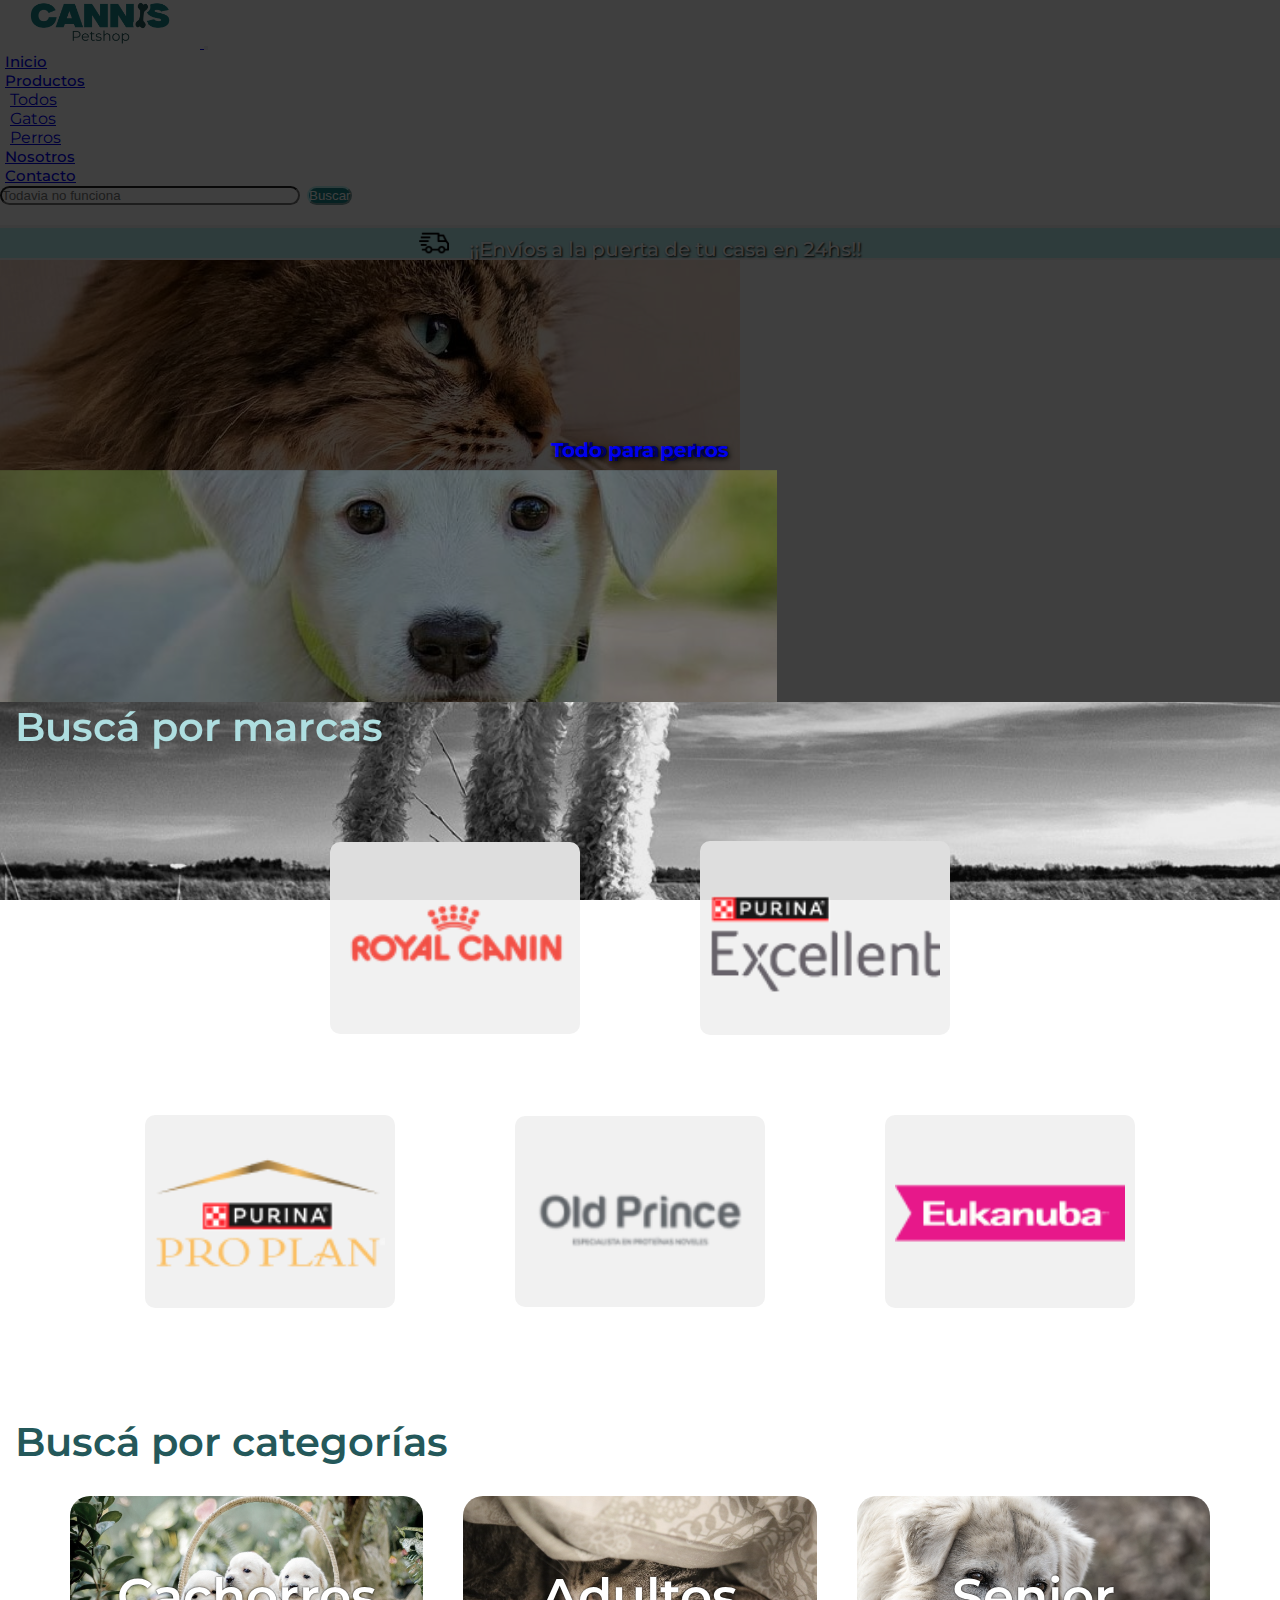
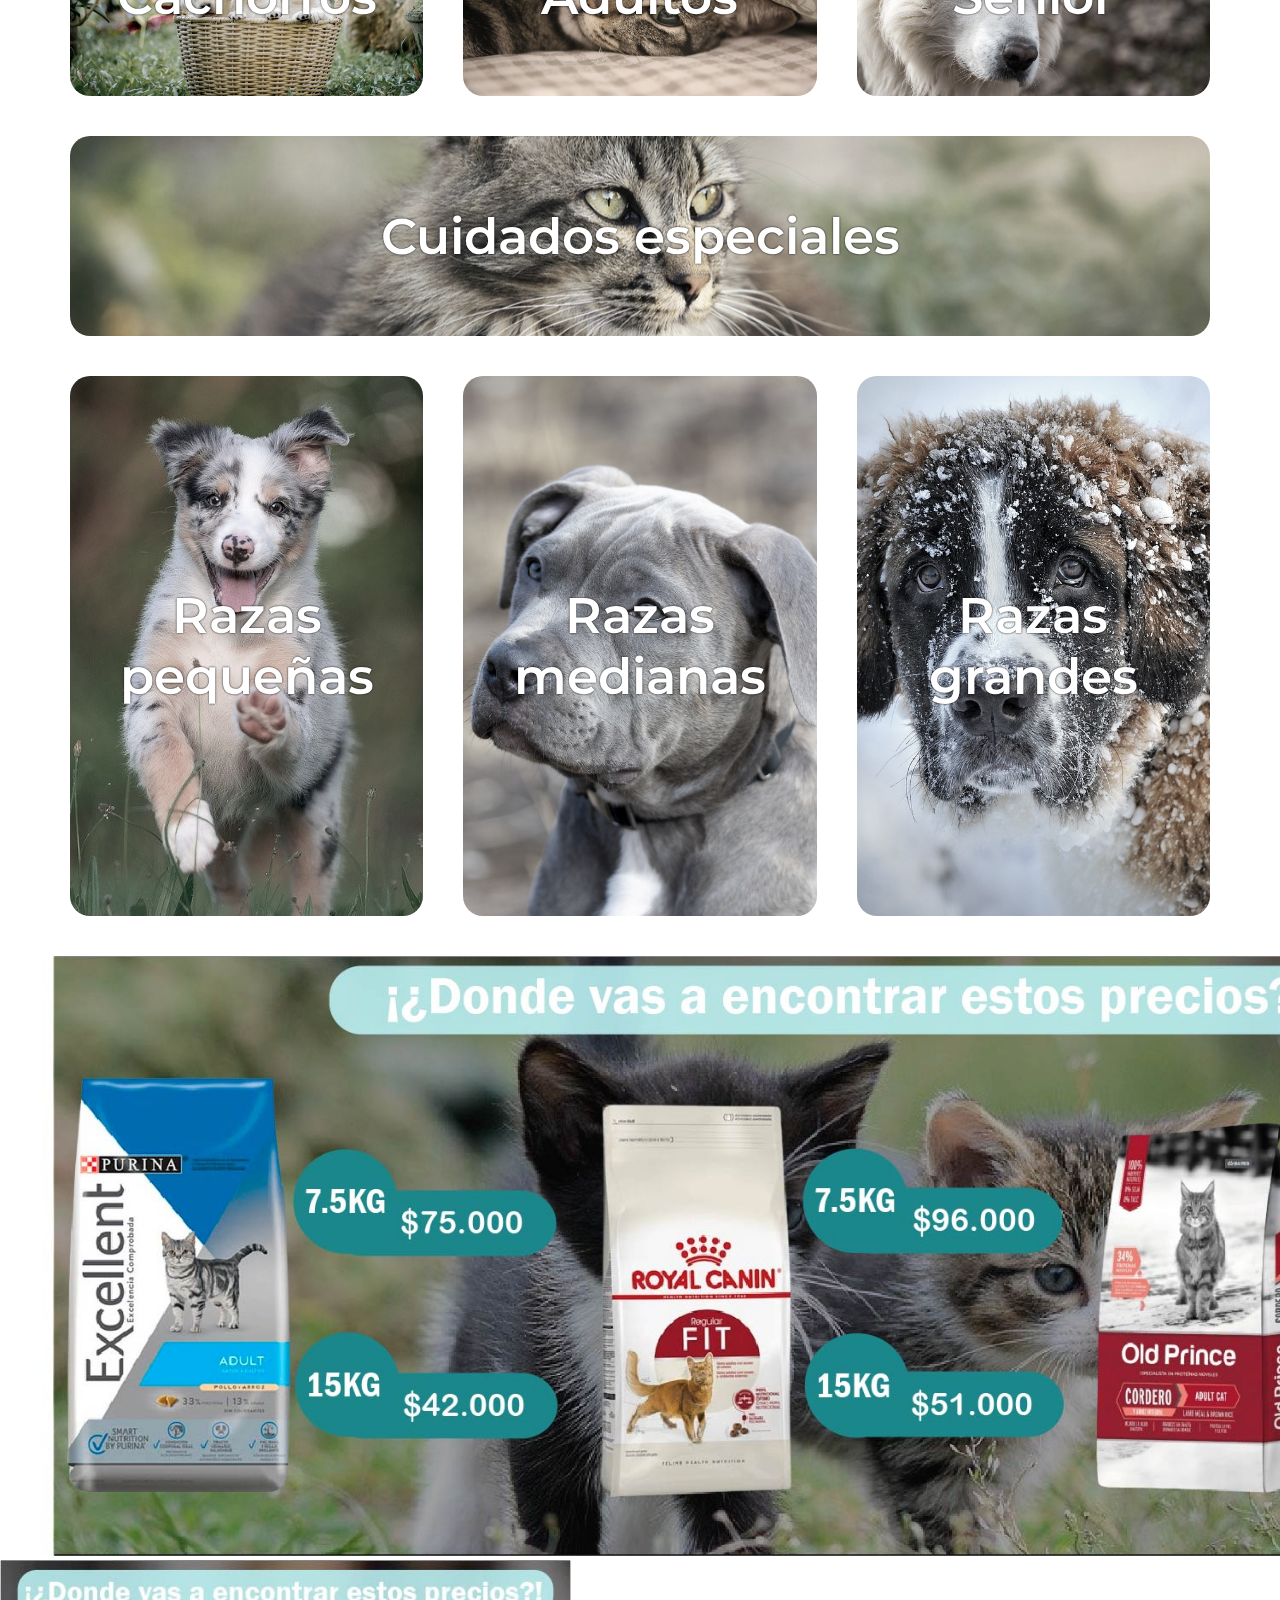
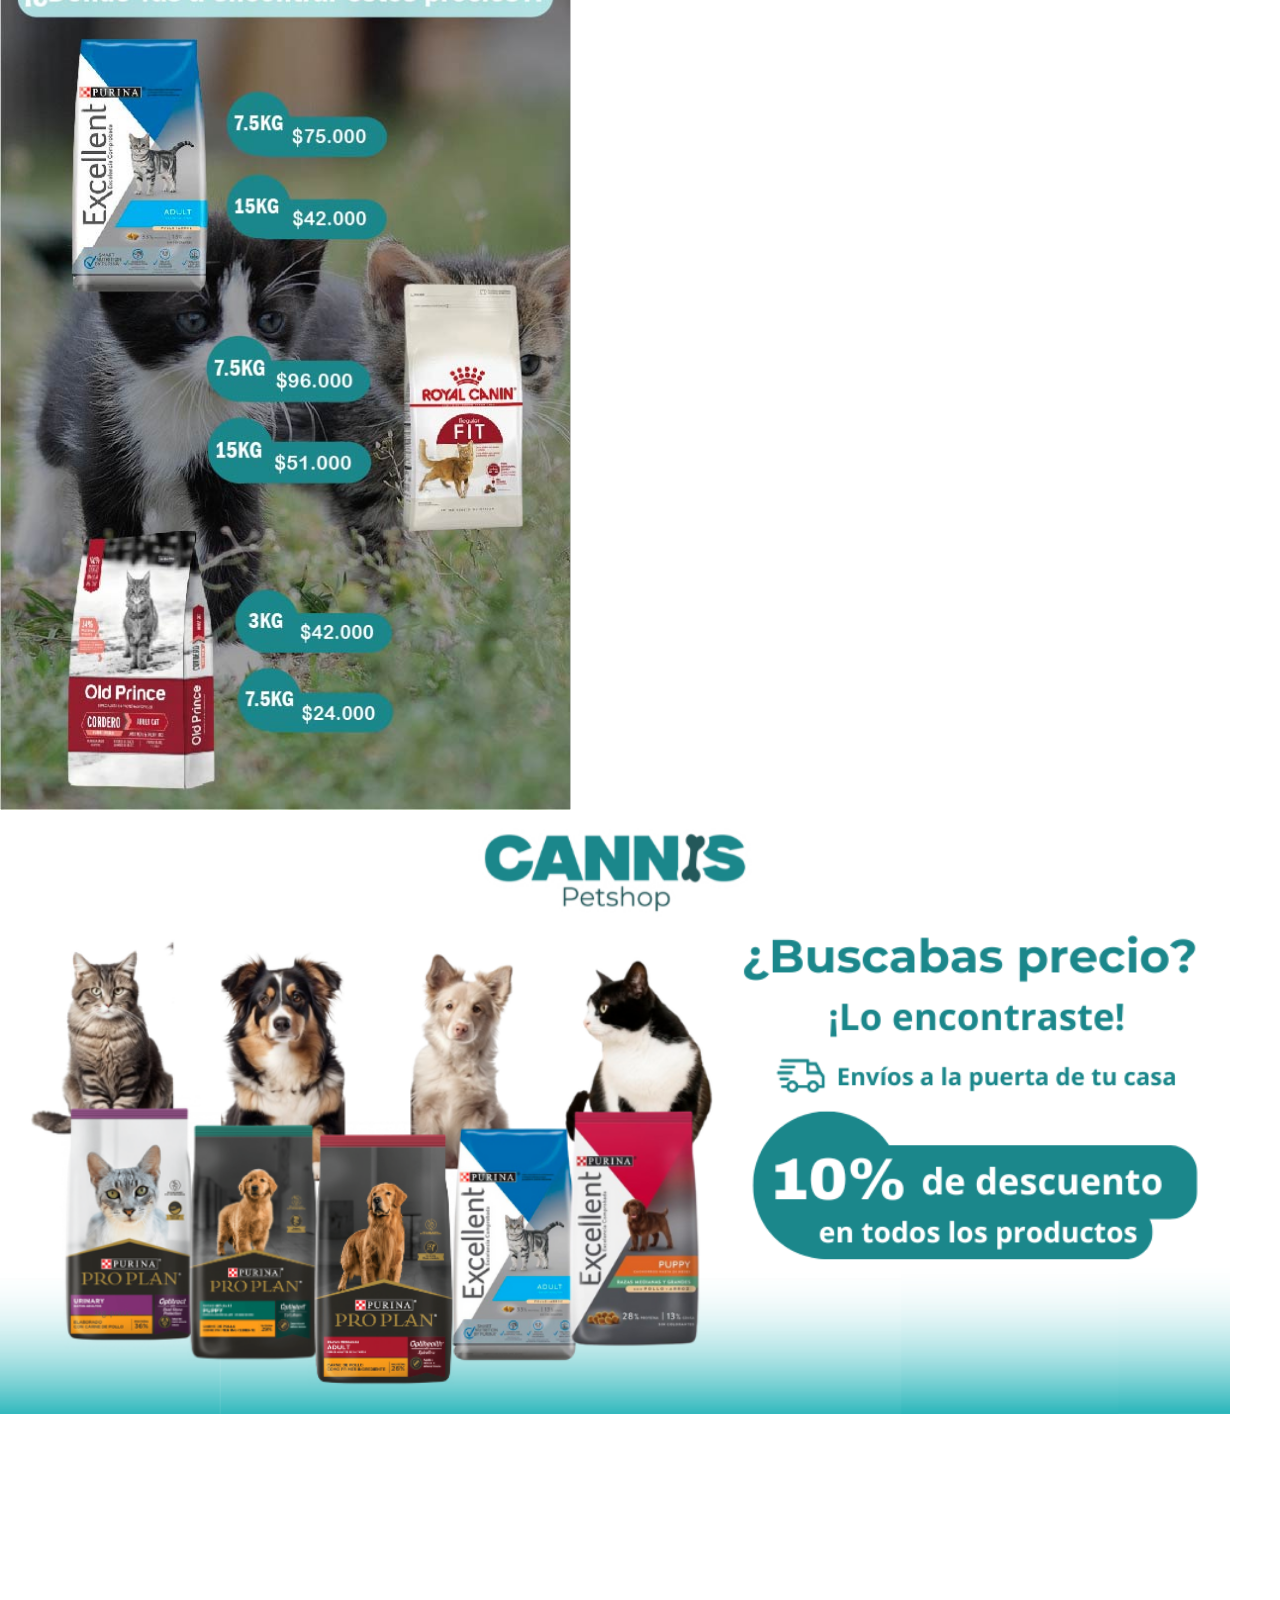
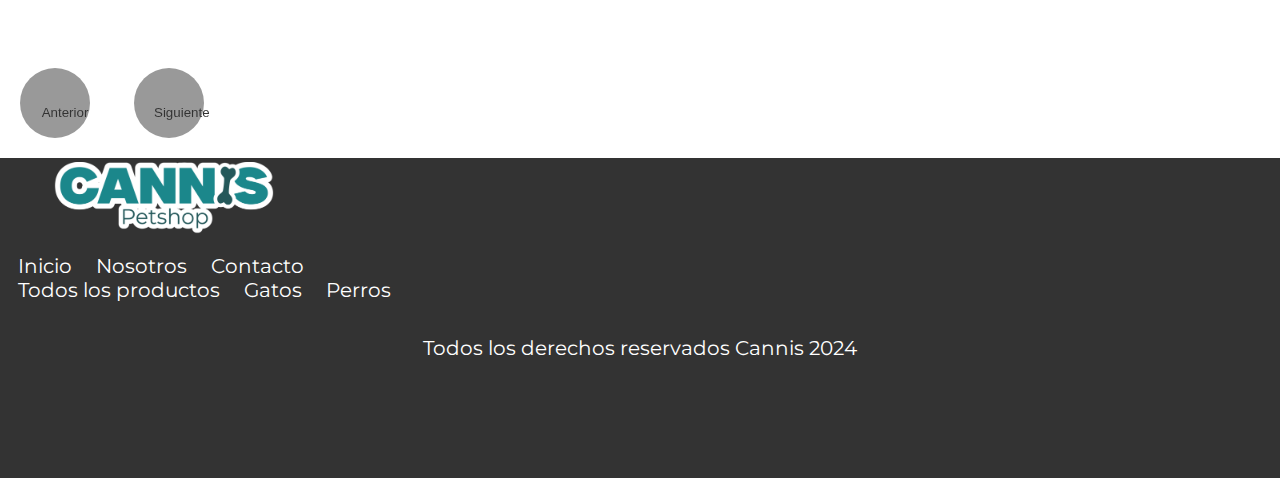
==== index.html @ 418f56d3 "Primera versión" ====
<!DOCTYPE html>
<html lang="es">
<head>
    <meta charset="UTF-8">
    <meta name="viewport" content="width=device-width, initial-scale=1.0">
    <link rel="shortcut icon" type="image/x-icon" href="img/favicon.png">
    <link rel="preconnect" href="https://fonts.googleapis.com">
<link rel="preconnect" href="https://fonts.gstatic.com" crossorigin>
<link href="https://fonts.googleapis.com/css2?family=Montserrat:ital,wght@0,100..900;1,100..900&family=Nanum+Pen+Script&family=Platypi:ital,wght@0,300..800;1,300..800&family=Roboto+Condensed:ital,wght@0,100..900;1,100..900&display=swap" rel="stylesheet">
    <link href="https://cdn.jsdelivr.net/npm/bootstrap@5.1.3/dist/css/bootstrap.min.css" rel="stylesheet" integrity="sha384-1BmE4kWBq78iYhFldvKuhfTAU6auU8tT94WrHftjDbrCEXSU1oBoqyl2QvZ6jIW3" crossorigin="anonymous">
    <link rel="stylesheet" href="https://cdnjs.cloudflare.com/ajax/libs/font-awesome/6.5.2/css/all.min.css" integrity="sha512-SnH5WK+bZxgPHs44uWIX+LLJAJ9/2PkPKZ5QiAj6Ta86w+fsb2TkcmfRyVX3pBnMFcV7oQPJkl9QevSCWr3W6A==" crossorigin="anonymous" referrerpolicy="no-referrer" />
    <link rel="stylesheet" href="estilo.css">
    <title>Cannis Petshop</title>
</head>
<body>
    <header class="navbar navbar-expand-lg navbar-dark bg-dark">
        <div class="container-fluid">
        <a class="navbar-brand" href="#">
            <img src="img/cannis logo-13.png" alt="Logo cannis" width="50">
        </a>
        <button class="navbar-toggler" type="button" data-bs-toggle="collapse" data-bs-target="#navbarSupportedContent" aria-controls="navbarSupportedContent" aria-expanded="false" aria-label="Toggle navigation">
            <span class="navbar-toggler-icon"></span>
        </button>
        <div class="collapse navbar-collapse" id="navbarSupportedContent">
            <ul class="navbar-nav ms-auto mb-2 mb-lg-0">
            <li class="nav-item">
                <a class="nav-link active" href="#">Inicio</a>
            </li>
            <li class="nav-item dropdown">
                <a class="nav-link dropdown-toggle" href="#" id="navbarDropdown" role="button" data-bs-toggle="dropdown" aria-expanded="false">
                    Productos <i class="bi bi-chevron-down"></i>
                </a>
                <ul class="dropdown-menu" aria-labelledby="navbarDropdown">
                    <li><a class="dropdown-item" href="/pages/Productos.html">Todos</a></li>
                    <li><a class="dropdown-item" href="./pages/Gatos.html">Gatos</a></li>
                    <li><a class="dropdown-item" href="./pages/Perros.html">Perros</a></li>
                </ul>
            </li>
            <li class="nav-item">
                <a class="nav-link" href="pages/Nostros.html">Nosotros</a>
            </li>
            <li class="nav-item">
                <a class="nav-link" href="/pages/Contacto.html">Contacto</a>
            </li>
            </ul>
            <form class="d-flex ms-auto">
                <input class="form-control me-2" type="search" placeholder="Todavia no funciona " aria-label="Search">
                <button class="btn btn-custom" type="submit">Buscar</button>
            </form>
        </div>
        </div>
    </header>
    <div class="container-fluid main-content p-0 mt-0">
        <div class="rectangle">
            <img src="img/entrega (3).png" alt="Envios gratis" class="rectangle-img">
            <p>¡¡Envíos a la puerta de tu casa en 24hs!!</p>
        </div>
    </div>
    <div class="container-fluid mt-0 mb-0 p-0">
        <div class="row">
            <div class="col-md-6">
                <a href="./pages/Gatos.html" class="d-block mb-3 mb-md-0 position-relative overflow-hidden rounded">
                <img src="img/cat-6593947_1280.jpg" alt="alimento para gatos" class="img-fluid w-100">
                <div class="overlay">
                    <p class="text-center text-white mb-0">Todo para gatos</p>
                </div>
                </a>
            </div>
            <div class="col-md-6">
                <a href="./pages/Perros.html" class="d-block position-relative overflow-hidden rounded">
                <img src="img/puppy-1903313_1280.jpg" alt="alimento para perros" class="img-fluid w-100">
                <div class="overlay">
                    <p class="text-center text-white mb-0">Todo para perros</p>
                </div>
                </a>
            </div>
        </div>
    </div>
    <div class="fondo">
        <h2 class="marcas">Buscá por marcas</h2>
        <div class="top-images">
            <img class="expand" src="img/royal.png" alt="Royal Canin">
            <img class="expand" src="img/excellent2.png" alt="excellent purina">
        </div>
        <div class="bottom-images">
            <img class="expand" src="img/proplan3.png" alt="proplan">
            <img class="expand" src="img/oldprince.png" alt="old prince">
            <img class="expand" src="img/eukanuba.png" alt="eukanuba">
        </div>
    </div>
    <div>
        <h2 class="categorias">Buscá por categorías</h2>
        <div class="grid-container">
            <div class="grid-item item1 expand">Cachorros</div>
            <div class="grid-item item2 expand">Adultos</div>
            <div class="grid-item item3 expand">Senior</div>
            <div class="grid-item item4 expand">Cuidados especiales</div>
            <div class="grid-item item5 expand">Razas pequeñas</div>
            <div class="grid-item item6 expand">Razas medianas</div>
            <div class="grid-item item7 expand">Razas grandes</div>
        </div>
    </div>
    <div>
        <div id="carouselExample" class="carousel slide" data-bs-ride="carousel">
            <div class="carousel-inner">
                <div class="carousel-item active">
                    <div class="d-flex justify-content-center align-items-center">
                        <img src="img/sibuscabas.jpg" class="d-block img-fluid d-none d-lg-block" alt="Oferta alimento para mascotas" style="height: 600px;">
                        <img src="img/sibuscabas2.jpg" class="d-block img-fluid d-lg-none" alt="Oferta alimento para mascotas" style="height: 850px;">
                    </div>
                </div>
                <div class="carousel-item">
                    <div class="d-flex justify-content-center align-items-center">
                        <img src="img/10OFF (2).png" class="d-block img-fluid" alt="Oferta alimento para mascotas" style="height: 600px;">
                    </div>
                </div>
            </div>
            <button class="carousel-control-prev" type="button" data-bs-target="#carouselExample" data-bs-slide="prev">
                <i class="fa-solid fa-chevron-left"></i>
                <span class="carousel-control-prev-icon" aria-hidden="true"></span>
                <span class="visually-hidden">Anterior</span>
            </button>
            <button class="carousel-control-next" type="button" data-bs-target="#carouselExample" data-bs-slide="next">
                <i class="fa-solid fa-chevron-right"></i>
                <span class="carousel-control-next-icon"  aria-hidden="true"></span>
                <span class="visually-hidden">Siguiente</span>
            </button>
            </div>
    </div>
    <footer class="bg-dark text-light " style="min-height: 320px;">
        <div class="container">
        <div class="row align-items-center">
            <div class="col-md-6">
                <a href="#">
                    <img src="../img/cannis logo-13.png" alt="Logo cannis" class="img-fluid expand">
                </a>
            </div>
            <div class="col-md-6">
                <div class="row">
                    <div class="col-md-6">
                        <a href="#" class="d-block">Inicio</a>
                        <a href="./pages/Nostros.html" class="d-block">Nosotros</a>
                        <a href="./pages/Contacto.html" class="d-block">Contacto</a>
                    </div>
                    <div class="col-md-6">
                        <a href="./pages/Productos.html" class="d-block">Todos los productos</a>
                        <a href="./pages/Gatos.html" class="d-block">Gatos</a>
                        <a href="./pages/Perros.html" class="d-block">Perros</a>
                    </div>
                </div>
            </div>
            <div style="text-align: center; margin-top: 30px;">
                <p >Todos los derechos reservados   Cannis 2024</p> <a href="" ><i class="fa-brands fa-whatsapp"></i></a>
                <a href="" ><i class="fa-brands fa-instagram"></i></a>
                <a href=""><i class="fa-regular fa-envelope"></i></a>
                
            </div>
        </div>
    </footer>





    <script src="https://cdn.jsdelivr.net/npm/@popperjs/core@2.10.2/dist/umd/popper.min.js" integrity="sha384-7+zCNj/IqJ95wo16oMtfsKbZ9ccEh31eOz1HGyDuCQ6wgnyJNSYdrPa03rtR1zdB" crossorigin="anonymous"></script>
<script src="https://cdn.jsdelivr.net/npm/bootstrap@5.1.3/dist/js/bootstrap.min.js" integrity="sha384-QJHtvGhmr9XOIpI6YVutG+2QOK9T+ZnN4kzFN1RtK3zEFEIsxhlmWl5/YESvpZ13" crossorigin="anonymous"></script>
</body>
</html>
---- estilo.css ----
@import url('https://fonts.googleapis.com/css2?family=Montserrat:ital,wght@0,100..900;1,100..900&family=Nanum+Pen+Script&family=Platypi:ital,wght@0,300..800;1,300..800&family=Roboto+Condensed:ital,wght@0,100..900;1,100..900&display=swap');

*{
    padding: 0;
    margin: 0;
    box-sizing: border-box;
}

body{
    font-family: "Montserrat", sans-serif;
}

header li{
    padding: 0px 0px 0px 5px;
}


.navbar-brand img{
    width: 200px;
    transition: 0.5s;
}
.navbar-brand img:hover{
    transform: scale(1.1);
}
.navbar-brand,
.navbar-nav .nav-link {
    font-size: 15px;
    font-weight: 500;
}
.btn-custom {
    background-color: #1B878B; 
    border-color: #BBF0F2; 
    color: white;
}

.btn-custom:hover {
    background-color: #2f3438;
    border-color: #2f3438;
    color: white;
}

.dropdown:hover .dropdown-menu {
    display: block;
}






.main-content {
    display: flex;
    justify-content: center;
    align-items: center;
    height: 35px;
    background-color: #f0f0f0;
    width: 100%;
}

.rectangle p{
    margin-top: 13px;
}

.rectangle {
    display: flex;
    width: 100%;
    height: 30px; 
    background-color: #BBF0F2;
    color: #ffffff;
    text-shadow: 1px 1px 2px black;
    padding: 10px;
    font-weight: 500;
    font-size: 14px;
    text-align: center;
    align-items: center;
    justify-content: center;
}

.rectangle-img {
    width: auto; 
    height: 30px; 
    margin-right: 20px; 
}






.overlay {
    position: absolute;
    top: 0;
    left: 0;
    width: 100%;
    height: 100%;
    background: rgba(0, 0, 0, 0.5);
    display: flex;
    align-items: center;
    justify-content: center;
    opacity: 100;
    transition: opacity 0.3s ease;
}

.overlay p {
    font-size: 20px;
    font-weight: bold;
    text-shadow: 2px 2px 4px rgba(0, 0, 0, 0.7);
}


.rounded:hover img {
    transform: scale(1.1); 
    transition: transform 0.3s ease;
}



.carousel{
    margin-top: 40px;

}


.carousel-control-prev,
.carousel-control-next {
    width: 70px; 
    height: 70px;
    background-color: rgba(0, 0, 0, 0.5); 
    border-radius: 50%; 
    border: none; 
    opacity: 0.8; 
    transition: opacity 0.3s; 
    margin-top: 250px;
    margin-left: 20px;
    margin-right: 20px;
}

.carousel-control-prev:hover,
.carousel-control-next:hover {
    opacity: 1; 
}

.carousel-control-prev-icon,
.carousel-control-next-icon {
    width: 50px; 
    height: 50px;
    background-image: url(); 
    background-size: cover; 
    background-repeat: no-repeat;
    background-position: center; 
    margin-top: 300px;
}

.fa-chevron-right{
    font-size: 40px;
    margin-left: 20px;

}
.fa-chevron-left{
    font-size: 40px;
    margin-left: 20px;
}






.fondo {
    background-image: url(img/animal-3414131_1280.jpg); 
    background-size: cover; 
    background-position: top; 
    height: 700px ;
    opacity: 0.9;
    margin-top: 0px;
    background-attachment: fixed;
}

.marcas{
    color: #BBF0F2;
    margin-top: 0px;
    margin-bottom: 60px;
    margin-left: 15px;
    font-weight: 600;
    font-size: 40px;
    border-radius: 20px;
}

.top-images{
    display: flex;
    align-items: center;
    justify-content: center;
}


.top-images img{
    margin-top: 30px;
    margin-left: 30px;
    margin-right: 30px;
    margin-bottom: 50px;
    width: 200px; 
    background-color: rgb(240, 240, 240); 
    padding: 10px; 
    border-radius: 10px; 
}
.bottom-images {
    display: flex;
    align-items: center;
    justify-content: center;
}
.bottom-images img{
    margin-top: 30px;
    margin-left: 30px;
    margin-right: 30px;
    width: 200px; 
    background-color: #f0f0f0; 
    padding: 10px; 
    border-radius: 10px; 
}


.expand{
    transition: 0.2s;
}
.expand:hover{
    transform: scale(1.1);
}





.categorias{
    color: #24585A;
    font-weight: 600;
    font-size: 40px;
    margin-top: 15px;
    margin-left: 15px;
}
.grid-container {
    margin-top: 30px;
    display: grid;
    grid-template-columns: repeat(3, 1fr);
    grid-template-rows: 200px 200px 200px 300px;
    gap: 40px; 
    border-radius: 20px;
    margin-left: 70px;
    margin-right: 70px;
}

.grid-item {
    background-color: #333; 
    color: #fff; 
    display: flex;
    align-items: center;
    justify-content: center;
    border-radius: 20px;
    background-position: center;
    background-size: cover;
    font-size: 50px;
    font-weight: 600;
    text-shadow: 0px 0px 2px black ;
    text-align: center;
    filter: grayscale(0.5);
}
.grid-item:hover{
    filter: grayscale(0);
}


.item1{
    background-image: url(img/animals-7696695_1280.jpg);

}
.item2{
    background-image: url(img/cat-7544821_1280.jpg)
}
.item3{
    background-image: url(img/dog-7701374_1280.jpg);
}
.item4{
    background-image: url(img/2.jpg);
}
.item5{
    background-image: url(img/australian-shepherd-7664795_1280.jpg)
}
.item6{
    background-image: url(img/pit-bull-7825554_1280.jpg);
}
.item7{
    background-image: url(img/dog-1168663_1280.jpg);
}






.seaimg{
    display: flex;
    justify-content: center;
    align-items: center;
    background-image: url(img/sea-turtle-1851102_1280.jpg);
    background-position: center;
    background-size: cover;
    height: 250px;
    width: 100%;
}

.text-container1 {
    text-align: center;
    color: white; 
}

.text-container1 h1 {
    font-size: 50px; 
    font-weight: 700;
}

.text-container1 p {
    font-size: 30px; 
}

.nuestrolocal{
    background-color: #dbdbdb;
    height: 500px;
    width: 100%;
    margin-bottom: 30px;
}

.text-container2{
    text-align: left;
    color: #24585A;
    margin-left: 40px;
    margin-top: 20px;
}
.text-container2 h2{
    font-size: 50px;
    font-weight: 600;
    margin-bottom: 40px;
    margin-top: 20px;
}
.text-container2 p{
    font-size: 30px;
    font-weight: 400;
}

.text-with-button {
    display: flex;
    align-items: center;
}

.text-with-button p {
    margin-right: 20px;
    margin-top: 10px;
}
.text-with-button button{
    height: 30px;
    width: 300px;
    font-size: 20px;
    font-weight: 700;
    color: white;
    background-color: green;
    padding: 0px;
    border-radius: 40px;
}
.text-with-button button i{
    margin-right: 10px;
    margin-left: 5px;
}
.d-flex input{
    border-radius: 40px;
    width: 300px;
}
.d-flex button{
    border-radius: 40px;
}
.d-flex input,
.d-flex button{
    margin-right: 3px;
    margin-bottom: 20px;
}

.contacto h2{
    display: flex;
    justify-content: center;
    align-items: center;
    color: #1B878B;
    font-size: 50px;
    margin-bottom: 50px;
    margin-top: 40px;

}









.productosh2{
    color: #1B878B;
    margin-top: 20px;
    margin-left: 80px;
}


.card-body ul li a{
    text-decoration: none;
    color: black;
}

.page-item a{
    text-decoration: none;
    color: black;
}







footer {
    position: relative;
    width: 100%;
    background-color: #333; 
    color: white; 
    margin-top: 20px;
}
footer .row{
    margin-top: 10px;
    padding: 4px;
    margin-bottom: 0px;
}
footer img{
    height: auto;
    width: 300px;
}
footer a{
    font-size: 20px;
    text-decoration: none;
    color: white;
    padding: 10px;
}

footer p{
    font-size: 20px;
}






@media only screen and (max-width:576px){
    .grid-container {
        margin-top: 30px;
        display: grid;
        grid-template-columns: repeat(1, 1fr);
        grid-template-rows: repeat(7, 200px);
        gap: 40px; 
        border-radius: 20px;
        margin-left: 30px;
        margin-right: 30px;
    }
    .fondo{
        height: 1200px;
    }
    .top-images{
        display: flex;
        flex-direction: column; 
        align-items: center;
    }
    .bottom-images{
        display: flex;
        flex-direction: column; 
        align-items: center; 
    }
    .bottom-images img{
        width: 200px;
    }
    .top-images img{
        width: 200px;
    }
    .marcas{
        text-align: center;
    }
    .seaimg{
        height: 450px;
    }
    footer{
        height: 550px;
    }
}


@media only screen and (min-width:577px) and (max-width:768px) {
    .grid-container {
        margin-top: 30px;
        display: grid;
        grid-template-columns: repeat(1, 1fr);
        grid-template-rows: repeat(7, 200px);
        gap: 40px; 
        border-radius: 20px;
        margin-left: 30px;
        margin-right: 30px;
    }
    .item5{
        top: 80px;
    }
    .marcas{
        text-align: center;
    }
    .bottom-images img{
        width: 150px;
        margin-left: 10px;
        margin-right: 10px;
    }
    .top-images img{
        width: 150px;
        margin-left: 10px;
        margin-right: 10px;
    }
    .seaimg{
        height: 450px;
    }
    footer{
        height: 550px;
    }
}


@media only screen and (min-width:768px) and (max-width:1024px){
    .item1{
    grid-column: 1/2;
    grid-row: 1/3;
    }
    .item2{
    grid-column: 2/4;
    grid-row: 1/2;
    }
    .item3{
    grid-column: 2/4;
    grid-row: 2/3;
    }
    .item4{
    grid-column: 1/4;
    grid-row: 3/4;
    }
    .item5{
    grid-column: 1/2;
    grid-row: 4/5;
    }
    .item6{
    grid-column: 2/3;
    grid-row: 4/5;
    }
    .item7{
    grid-column: 3/4;
    grid-row: 4/5;
    }
    .seaimg{
        height: 381px;
    }
}

@media only screen and (min-width:1024px){
    .item1{
        grid-column: 1/2;
        grid-row: 1/2;
        }
        .item2{
        grid-column: 2/3;
        grid-row: 1/2;
        }
        .item3{
        grid-column: 3/4;
        grid-row: 1/2;
        }
        .item4{
        grid-column: 1/4;
        grid-row: 2/3;
        }
        .item5{
        grid-column: 1/2;
        grid-row: 3/5;
        }
        .item6{
        grid-column: 2/3;
        grid-row: 3/5;
        }
        .item7{
        grid-column: 3/4;
        grid-row: 3/5;
        }
        .rectangle{
            font-size: 20px;
        }
        .top-images img{
            margin-top: 30px;
            margin-left: 60px;
            margin-right: 60px;
            width: 250px;
            background-color: rgb(240, 240, 240); 
            padding: 10px; 
            border-radius: 10px; 
        }
        .bottom-images img{
            margin-top: 30px;
            margin-left: 60px;
            margin-right: 60px;
            width: 250px;  
            background-color: #f0f0f0; 
            padding: 10px; 
            border-radius: 10px; 
        }
}


@media only screen and (max-width:1212px){
    .text-container2 p{
        font-size: 20px;
    }
    .contacto h2{
        font-size: 40px;
    }
}

@media only screen and (max-width:1024px){

    .contacto h2{
        font-size: 30px;
}
}
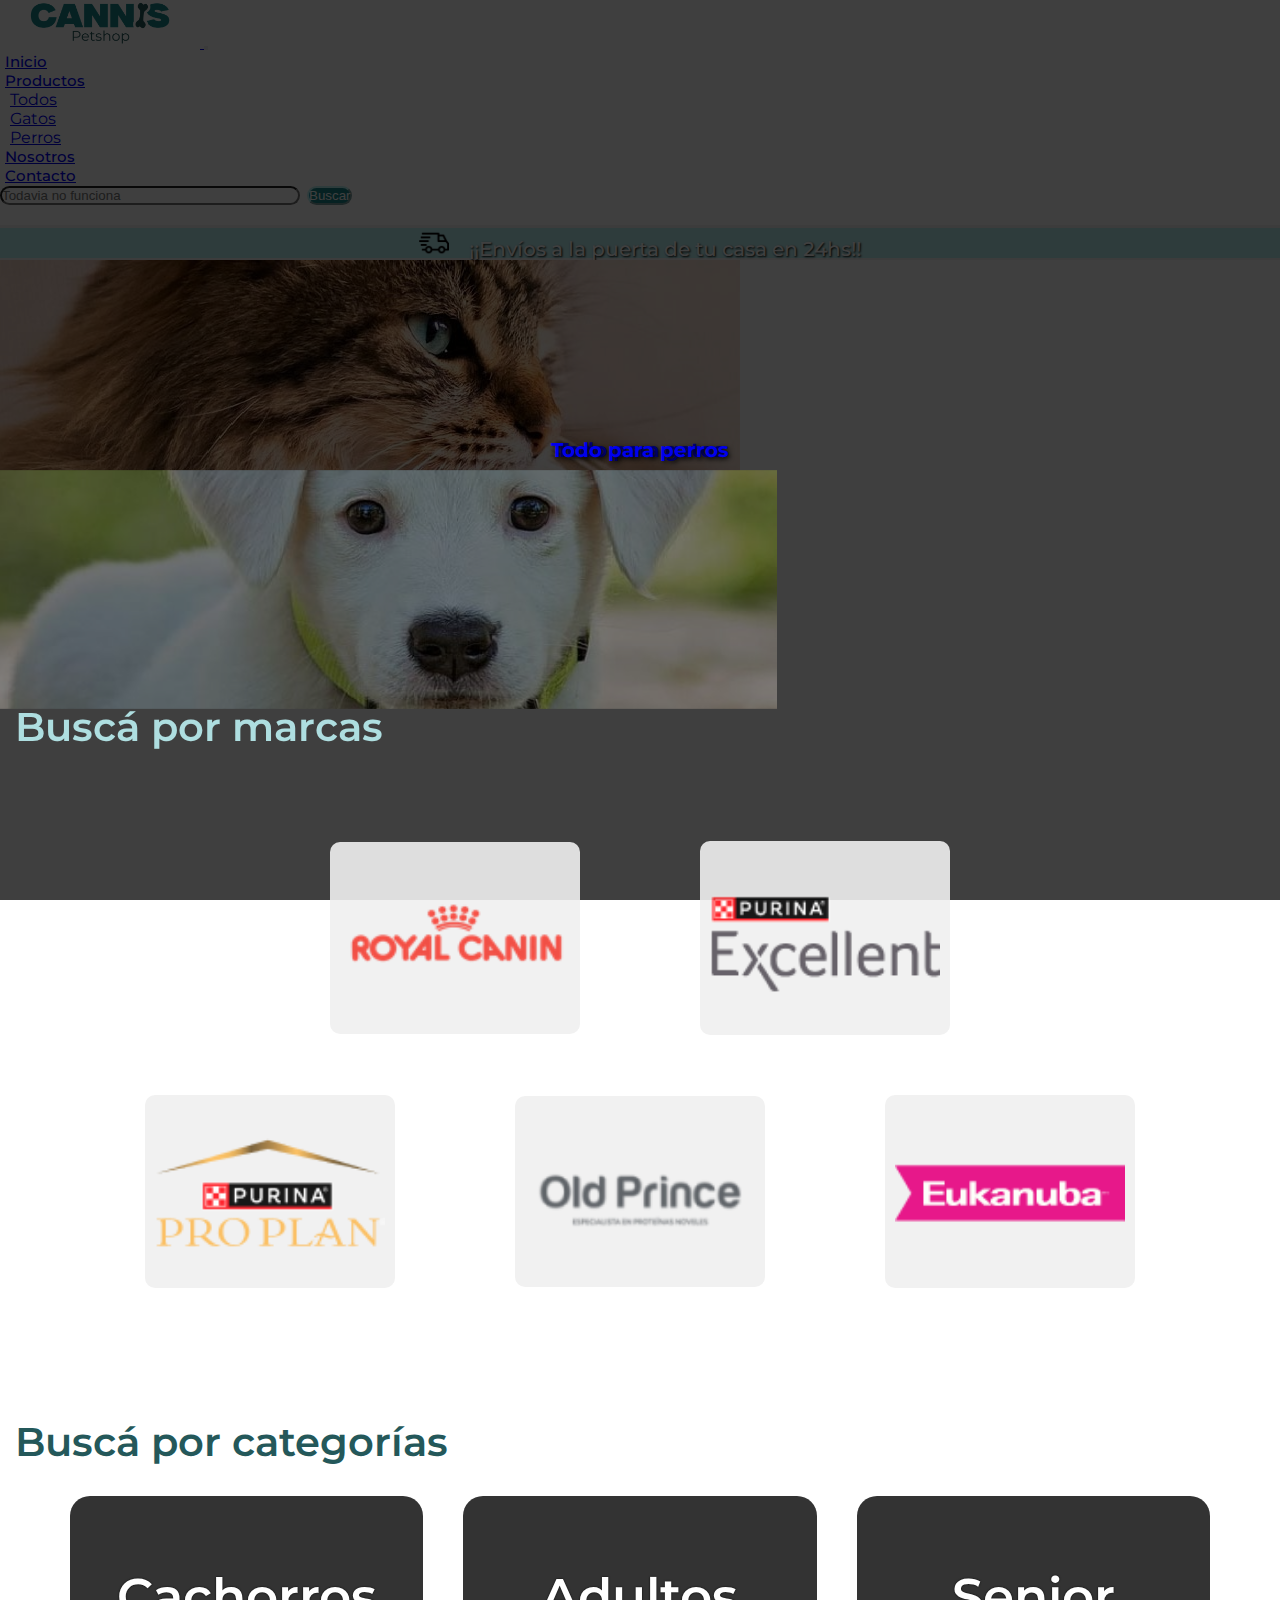
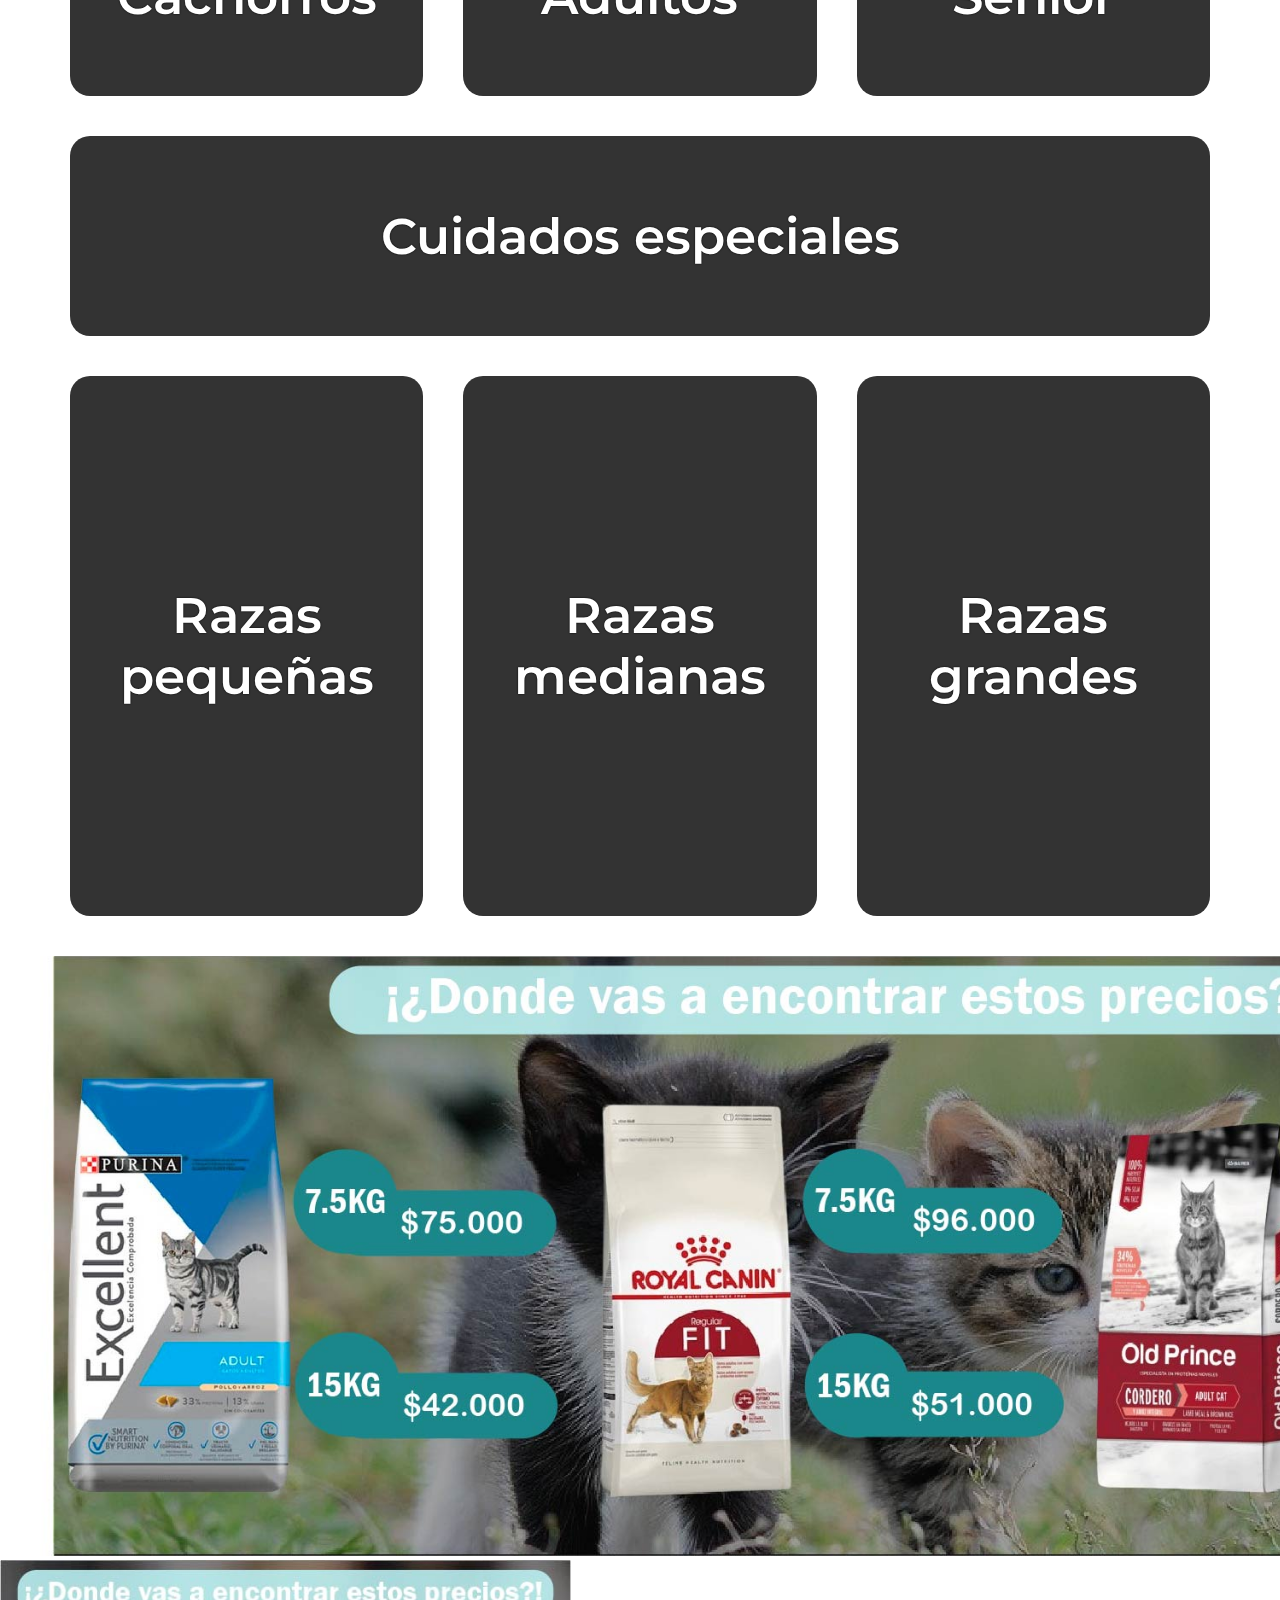
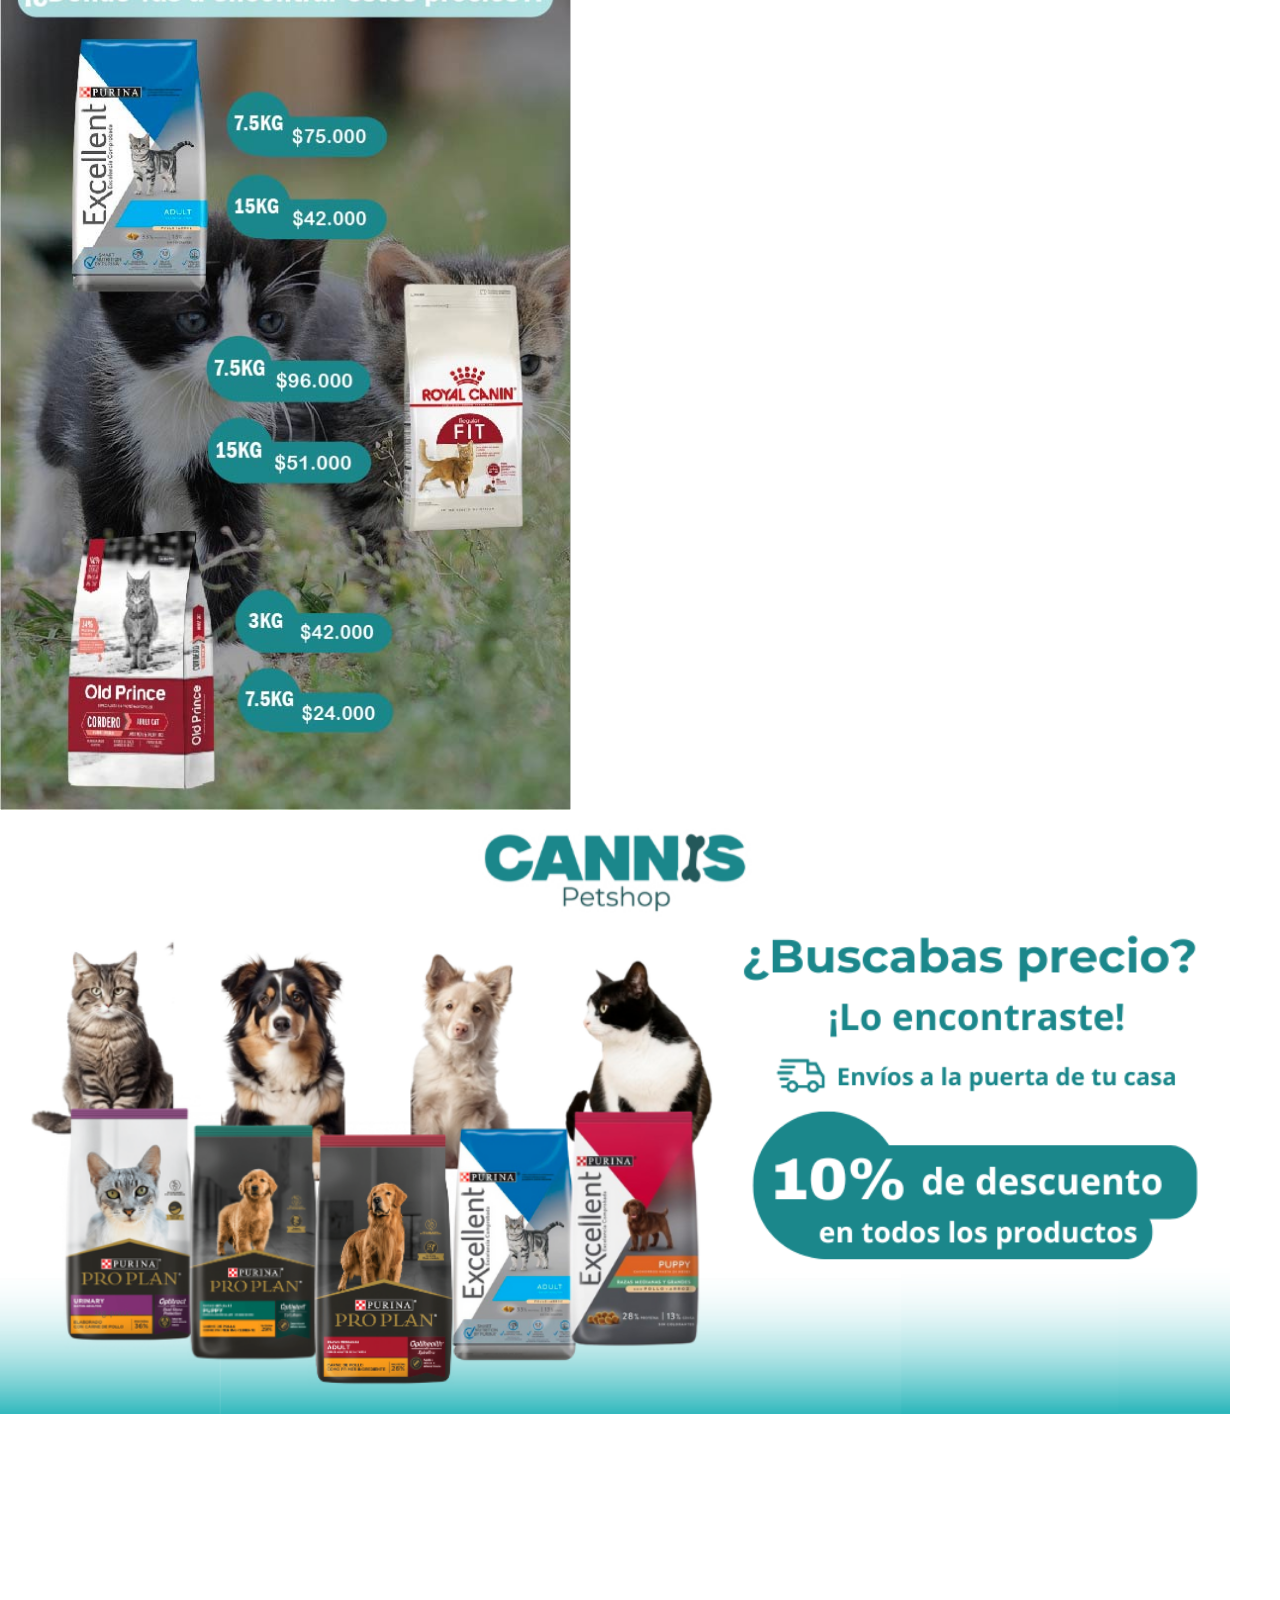
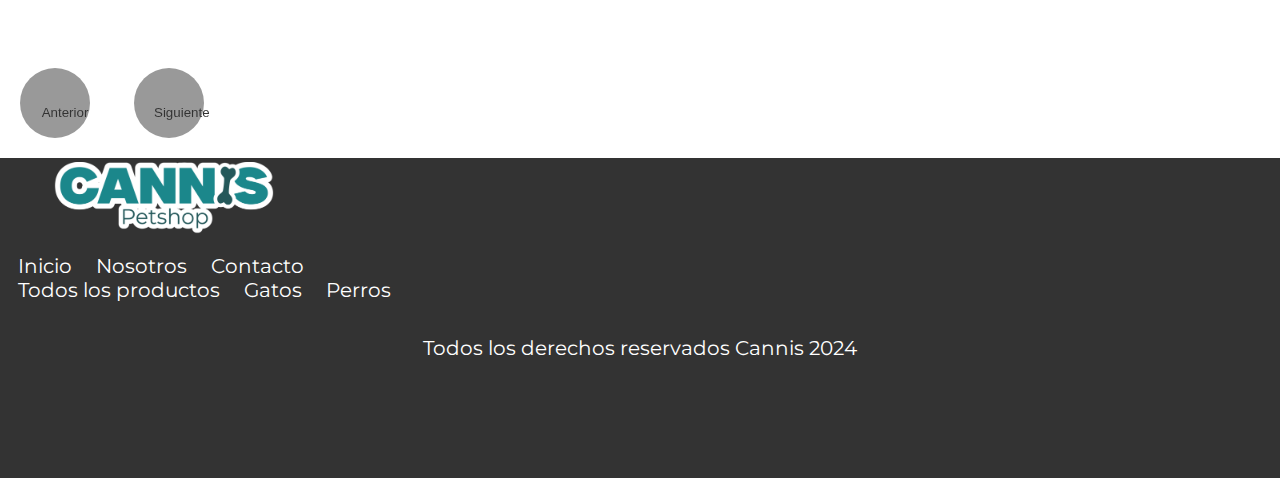
==== commit eb4c35c5: "Versión sass" ====
--- a/index.html
+++ b/index.html
@@ -3,20 +3,22 @@
 <head>
     <meta charset="UTF-8">
     <meta name="viewport" content="width=device-width, initial-scale=1.0">
-    <link rel="shortcut icon" type="image/x-icon" href="img/favicon.png">
+    <meta name="description" content="Cannis, comida para tu perro o gato a la puerta de tu casa. Hacemos envíos express a un precio incomparable">
+    <meta name="keywords" content="Cannis, alimento, comida, perro, gato, envío, domicilio, puerta, casa, mascota, petshop, royal canin, delivery, eukanuba, proplan, purina, excellent, oldprince, precio, barato, oferta">
+    <link rel="shortcut icon" type="image/x-icon" href="img/favicon.png"> 
     <link rel="preconnect" href="https://fonts.googleapis.com">
 <link rel="preconnect" href="https://fonts.gstatic.com" crossorigin>
 <link href="https://fonts.googleapis.com/css2?family=Montserrat:ital,wght@0,100..900;1,100..900&family=Nanum+Pen+Script&family=Platypi:ital,wght@0,300..800;1,300..800&family=Roboto+Condensed:ital,wght@0,100..900;1,100..900&display=swap" rel="stylesheet">
     <link href="https://cdn.jsdelivr.net/npm/bootstrap@5.1.3/dist/css/bootstrap.min.css" rel="stylesheet" integrity="sha384-1BmE4kWBq78iYhFldvKuhfTAU6auU8tT94WrHftjDbrCEXSU1oBoqyl2QvZ6jIW3" crossorigin="anonymous">
     <link rel="stylesheet" href="https://cdnjs.cloudflare.com/ajax/libs/font-awesome/6.5.2/css/all.min.css" integrity="sha512-SnH5WK+bZxgPHs44uWIX+LLJAJ9/2PkPKZ5QiAj6Ta86w+fsb2TkcmfRyVX3pBnMFcV7oQPJkl9QevSCWr3W6A==" crossorigin="anonymous" referrerpolicy="no-referrer" />
-    <link rel="stylesheet" href="estilo.css">
+    <link rel="stylesheet" href="./css/estilo.css">
     <title>Cannis Petshop</title>
 </head>
 <body>
     <header class="navbar navbar-expand-lg navbar-dark bg-dark">
         <div class="container-fluid">
         <a class="navbar-brand" href="#">
-            <img src="img/cannis logo-13.png" alt="Logo cannis" width="50">
+            <img src="img/cannis logo-13.png" alt="Logo cannis, petshop, comida para perros, comida para gatos" width="50">
         </a>
         <button class="navbar-toggler" type="button" data-bs-toggle="collapse" data-bs-target="#navbarSupportedContent" aria-controls="navbarSupportedContent" aria-expanded="false" aria-label="Toggle navigation">
             <span class="navbar-toggler-icon"></span>
@@ -31,16 +33,16 @@
                     Productos <i class="bi bi-chevron-down"></i>
                 </a>
                 <ul class="dropdown-menu" aria-labelledby="navbarDropdown">
-                    <li><a class="dropdown-item" href="/pages/Productos.html">Todos</a></li>
+                    <li><a class="dropdown-item" href="./pages/Productos.html">Todos</a></li>
                     <li><a class="dropdown-item" href="./pages/Gatos.html">Gatos</a></li>
                     <li><a class="dropdown-item" href="./pages/Perros.html">Perros</a></li>
                 </ul>
             </li>
             <li class="nav-item">
-                <a class="nav-link" href="pages/Nostros.html">Nosotros</a>
+                <a class="nav-link" href="./pages/Nostros.html">Nosotros</a>
             </li>
             <li class="nav-item">
-                <a class="nav-link" href="/pages/Contacto.html">Contacto</a>
+                <a class="nav-link" href="./pages/Contacto.html">Contacto</a>
             </li>
             </ul>
             <form class="d-flex ms-auto">
@@ -52,7 +54,7 @@
     </header>
     <div class="container-fluid main-content p-0 mt-0">
         <div class="rectangle">
-            <img src="img/entrega (3).png" alt="Envios gratis" class="rectangle-img">
+            <img src="img/entrega (3).png" alt="Envios, gratis, perro, comida, alimento, petshop" class="rectangle-img">
             <p>¡¡Envíos a la puerta de tu casa en 24hs!!</p>
         </div>
     </div>
@@ -60,7 +62,7 @@
         <div class="row">
             <div class="col-md-6">
                 <a href="./pages/Gatos.html" class="d-block mb-3 mb-md-0 position-relative overflow-hidden rounded">
-                <img src="img/cat-6593947_1280.jpg" alt="alimento para gatos" class="img-fluid w-100">
+                <img src="img/cat-6593947_1280.jpg" alt="alimento, gatos, envíos, petshop" class="img-fluid w-100">
                 <div class="overlay">
                     <p class="text-center text-white mb-0">Todo para gatos</p>
                 </div>
@@ -68,7 +70,7 @@
             </div>
             <div class="col-md-6">
                 <a href="./pages/Perros.html" class="d-block position-relative overflow-hidden rounded">
-                <img src="img/puppy-1903313_1280.jpg" alt="alimento para perros" class="img-fluid w-100">
+                <img src="img/puppy-1903313_1280.jpg" alt="alimento, perros, comida, a, domicilio" class="img-fluid w-100">
                 <div class="overlay">
                     <p class="text-center text-white mb-0">Todo para perros</p>
                 </div>
@@ -79,13 +81,13 @@
     <div class="fondo">
         <h2 class="marcas">Buscá por marcas</h2>
         <div class="top-images">
-            <img class="expand" src="img/royal.png" alt="Royal Canin">
-            <img class="expand" src="img/excellent2.png" alt="excellent purina">
+            <img class="expand" src="img/royal.png" alt="Royal, Canin, alimento, mascota">
+            <img class="expand" src="img/excellent2.png" alt="excellent, purina, alimento, mascota, comida, perro, gato">
         </div>
         <div class="bottom-images">
-            <img class="expand" src="img/proplan3.png" alt="proplan">
-            <img class="expand" src="img/oldprince.png" alt="old prince">
-            <img class="expand" src="img/eukanuba.png" alt="eukanuba">
+            <img class="expand" src="img/proplan3.png" alt="proplan, alimento, mascota, perro, gato">
+            <img class="expand" src="img/oldprince.png" alt="old prince, comida, perro, gato">
+            <img class="expand" src="img/eukanuba.png" alt="eukanuba, alimento, perro, gato, petshop">
         </div>
     </div>
     <div>
@@ -105,13 +107,13 @@
             <div class="carousel-inner">
                 <div class="carousel-item active">
                     <div class="d-flex justify-content-center align-items-center">
-                        <img src="img/sibuscabas.jpg" class="d-block img-fluid d-none d-lg-block" alt="Oferta alimento para mascotas" style="height: 600px;">
-                        <img src="img/sibuscabas2.jpg" class="d-block img-fluid d-lg-none" alt="Oferta alimento para mascotas" style="height: 850px;">
+                        <img src="img/sibuscabas.jpg" class="d-block img-fluid d-none d-lg-block" alt="Oferta, alimento, para, mascotas" style="height: 600px;">
+                        <img src="img/sibuscabas2.jpg" class="d-block img-fluid d-lg-none" alt="Oferta, alimento, para, perros, gatos" style="height: 850px;">
                     </div>
                 </div>
                 <div class="carousel-item">
                     <div class="d-flex justify-content-center align-items-center">
-                        <img src="img/10OFF (2).png" class="d-block img-fluid" alt="Oferta alimento para mascotas" style="height: 600px;">
+                        <img src="img/10OFF (2).png" class="d-block img-fluid" alt="Oferta, comida, para, mascotas, perro, gato" style="height: 600px;">
                     </div>
                 </div>
             </div>
@@ -132,7 +134,7 @@
         <div class="row align-items-center">
             <div class="col-md-6">
                 <a href="#">
-                    <img src="../img/cannis logo-13.png" alt="Logo cannis" class="img-fluid expand">
+                    <img src="./img/cannis logo-13.png" alt="Logo, cannis, petshop" class="img-fluid expand">
                 </a>
             </div>
             <div class="col-md-6">
--- a/css/estilo.css
+++ b/css/estilo.css
@@ -0,0 +1,556 @@
+@import url("https://fonts.googleapis.com/css2?family=Montserrat:ital,wght@0,100..900;1,100..900&family=Nanum+Pen+Script&family=Platypi:ital,wght@0,300..800;1,300..800&family=Roboto+Condensed:ital,wght@0,100..900;1,100..900&display=swap");
+* {
+  padding: 0;
+  margin: 0;
+  box-sizing: border-box;
+}
+
+body {
+  font-family: "Montserrat", sans-serif;
+}
+
+header li {
+  padding: 0px 0px 0px 5px;
+}
+
+.navbar-brand img {
+  width: 200px;
+  transition: 0.5s;
+}
+.navbar-brand img:hover {
+  transform: scale(1.1);
+}
+
+.navbar-brand,
+.navbar-nav .nav-link {
+  font-size: 15px;
+  font-weight: 500;
+}
+
+.btn-custom {
+  background-color: #1B878B;
+  border-color: #BBF0F2;
+  color: white;
+}
+.btn-custom:hover {
+  background-color: #2f3438;
+  border-color: #2f3438;
+}
+
+.dropdown:hover .dropdown-menu {
+  display: block;
+}
+
+.main-content {
+  display: flex;
+  justify-content: center;
+  align-items: center;
+  height: 35px;
+  background-color: #f0f0f0;
+  width: 100%;
+}
+
+.rectangle p {
+  margin-top: 13px;
+}
+
+.rectangle {
+  display: flex;
+  width: 100%;
+  height: 30px;
+  background-color: #BBF0F2;
+  color: #ffffff;
+  text-shadow: 1px 1px 2px black;
+  padding: 10px;
+  font-weight: 500;
+  font-size: 14px;
+  text-align: center;
+  align-items: center;
+  justify-content: center;
+}
+
+.rectangle-img {
+  width: auto;
+  height: 30px;
+  margin-right: 20px;
+}
+
+.overlay {
+  position: absolute;
+  top: 0;
+  left: 0;
+  width: 100%;
+  height: 100%;
+  background: rgba(0, 0, 0, 0.5);
+  display: flex;
+  align-items: center;
+  justify-content: center;
+  opacity: 100;
+  transition: opacity 0.3s ease;
+}
+.overlay p {
+  font-size: 20px;
+  font-weight: bold;
+  text-shadow: 2px 2px 4px rgba(0, 0, 0, 0.7);
+}
+
+.rounded:hover img {
+  transform: scale(1.1);
+  transition: transform 0.3s ease;
+}
+
+.carousel {
+  margin-top: 40px;
+}
+
+.carousel-control-prev,
+.carousel-control-next {
+  width: 70px;
+  height: 70px;
+  background-color: rgba(0, 0, 0, 0.5);
+  border-radius: 50%;
+  border: none;
+  opacity: 0.8;
+  transition: opacity 0.3s;
+  margin-top: 250px;
+  margin-left: 20px;
+  margin-right: 20px;
+}
+
+.carousel-control-prev:hover,
+.carousel-control-next:hover {
+  opacity: 1;
+}
+
+.carousel-control-prev-icon,
+.carousel-control-next-icon {
+  width: 50px;
+  height: 50px;
+  background-image: url();
+  background-size: cover;
+  background-repeat: no-repeat;
+  background-position: center;
+  margin-top: 300px;
+}
+
+.fa-chevron-right,
+.fa-chevron-left {
+  font-size: 40px;
+  margin-left: 20px;
+}
+
+.fondo {
+  background-image: url(img/animal-3414131_1280.jpg);
+  background-size: cover;
+  background-position: top;
+  height: 700px;
+  opacity: 0.9;
+  margin-top: 0px;
+  background-attachment: fixed;
+}
+
+.marcas {
+  color: #BBF0F2;
+  margin-top: 0px;
+  margin-bottom: 60px;
+  margin-left: 15px;
+  font-weight: 600;
+  font-size: 40px;
+  border-radius: 20px;
+}
+
+.top-images,
+.bottom-images {
+  display: flex;
+  align-items: center;
+  justify-content: center;
+}
+
+.top-images img,
+.bottom-images img {
+  margin: 30px;
+  width: 200px;
+  background-color: rgb(240, 240, 240);
+  padding: 10px;
+  border-radius: 10px;
+}
+
+.expand {
+  transition: 0.2s;
+}
+.expand:hover {
+  transform: scale(1.1);
+}
+
+.categorias {
+  color: #24585A;
+  font-weight: 600;
+  font-size: 40px;
+  margin-top: 15px;
+  margin-left: 15px;
+}
+
+.grid-container {
+  margin-top: 30px;
+  display: grid;
+  grid-template-columns: repeat(3, 1fr);
+  grid-template-rows: 200px 200px 200px 300px;
+  gap: 40px;
+  border-radius: 20px;
+  margin-left: 70px;
+  margin-right: 70px;
+}
+
+.grid-item {
+  background-color: #333;
+  color: #fff;
+  display: flex;
+  align-items: center;
+  justify-content: center;
+  border-radius: 20px;
+  background-position: center;
+  background-size: cover;
+  font-size: 50px;
+  font-weight: 600;
+  text-shadow: 0px 0px 2px black;
+  text-align: center;
+  filter: grayscale(0.5);
+}
+.grid-item:hover {
+  filter: grayscale(0);
+}
+
+.item1 {
+  background-image: url(img/animals-7696695_1280.jpg);
+}
+
+.item2 {
+  background-image: url(img/cat-7544821_1280.jpg);
+}
+
+.item3 {
+  background-image: url(img/dog-7701374_1280.jpg);
+}
+
+.item4 {
+  background-image: url(img/2.jpg);
+}
+
+.item5 {
+  background-image: url(img/australian-shepherd-7664795_1280.jpg);
+}
+
+.item6 {
+  background-image: url(img/pit-bull-7825554_1280.jpg);
+}
+
+.item7 {
+  background-image: url(img/dog-1168663_1280.jpg);
+}
+
+.seaimg {
+  display: flex;
+  justify-content: center;
+  align-items: center;
+  background-image: url(img/sea-turtle-1851102_1280.jpg);
+  background-position: center;
+  background-size: cover;
+  height: 250px;
+  width: 100%;
+}
+
+.text-container1 {
+  text-align: center;
+  color: white;
+}
+.text-container1 h1 {
+  font-size: 50px;
+  font-weight: 700;
+}
+.text-container1 p {
+  font-size: 30px;
+}
+
+.nuestrolocal {
+  background-color: #dbdbdb;
+  height: 500px;
+  width: 100%;
+  margin-bottom: 30px;
+}
+
+.text-container2 {
+  text-align: left;
+  color: #24585A;
+  margin-left: 40px;
+  margin-top: 20px;
+}
+.text-container2 h2 {
+  font-size: 50px;
+  font-weight: 600;
+  margin-bottom: 40px;
+  margin-top: 20px;
+}
+.text-container2 p {
+  font-size: 30px;
+  font-weight: 400;
+}
+
+.text-with-button {
+  display: flex;
+  align-items: center;
+}
+.text-with-button p {
+  margin-right: 20px;
+  margin-top: 10px;
+}
+.text-with-button button {
+  height: 30px;
+  width: 300px;
+  font-size: 20px;
+  font-weight: 700;
+  color: white;
+  background-color: green;
+  padding: 0px;
+  border-radius: 40px;
+}
+.text-with-button button i {
+  margin-right: 10px;
+  margin-left: 5px;
+}
+
+.d-flex input {
+  border-radius: 40px;
+  width: 300px;
+}
+
+.d-flex button {
+  border-radius: 40px;
+}
+
+.d-flex input,
+.d-flex button {
+  margin-right: 3px;
+  margin-bottom: 20px;
+}
+
+.contacto h2 {
+  display: flex;
+  justify-content: center;
+  align-items: center;
+  color: #1B878B;
+  font-size: 50px;
+  margin-bottom: 50px;
+  margin-top: 40px;
+}
+
+.productosh2 {
+  color: #1B878B;
+  margin-top: 20px;
+  margin-left: 80px;
+}
+
+.card-body ul li a,
+.page-item a {
+  text-decoration: none;
+  color: black;
+}
+
+footer {
+  position: relative;
+  width: 100%;
+  background-color: #333;
+  color: white;
+  margin-top: 20px;
+}
+footer .row {
+  margin-top: 10px;
+  padding: 4px;
+  margin-bottom: 0px;
+}
+footer img {
+  height: auto;
+  width: 300px;
+}
+footer a {
+  font-size: 20px;
+  text-decoration: none;
+  color: white;
+  padding: 10px;
+}
+footer p {
+  font-size: 20px;
+}
+
+@media only screen and (max-width: 576px) {
+  .grid-container {
+    margin-top: 30px;
+    display: grid;
+    grid-template-columns: repeat(1, 1fr);
+    grid-template-rows: repeat(7, 200px);
+    gap: 40px;
+    border-radius: 20px;
+    margin-left: 30px;
+    margin-right: 30px;
+  }
+  .fondo {
+    height: 1200px;
+  }
+  .top-images {
+    display: flex;
+    flex-direction: column;
+    align-items: center;
+  }
+  .bottom-images {
+    display: flex;
+    flex-direction: column;
+    align-items: center;
+  }
+  .bottom-images img {
+    width: 200px;
+  }
+  .top-images img {
+    width: 200px;
+  }
+  .marcas {
+    text-align: center;
+  }
+  .seaimg {
+    height: 450px;
+  }
+  footer {
+    height: 550px;
+  }
+}
+@media only screen and (min-width: 577px) and (max-width: 768px) {
+  .grid-container {
+    margin-top: 30px;
+    display: grid;
+    grid-template-columns: repeat(1, 1fr);
+    grid-template-rows: repeat(7, 200px);
+    gap: 40px;
+    border-radius: 20px;
+    margin-left: 30px;
+    margin-right: 30px;
+  }
+  .item5 {
+    top: 80px;
+  }
+  .marcas {
+    text-align: center;
+  }
+  .bottom-images img {
+    width: 150px;
+    margin-left: 10px;
+    margin-right: 10px;
+  }
+  .top-images img {
+    width: 150px;
+    margin-left: 10px;
+    margin-right: 10px;
+  }
+  .seaimg {
+    height: 450px;
+  }
+  footer {
+    height: 550px;
+  }
+}
+@media only screen and (min-width: 768px) and (max-width: 1024px) {
+  .item1 {
+    grid-column: 1/2;
+    grid-row: 1/3;
+  }
+  .item2 {
+    grid-column: 2/4;
+    grid-row: 1/2;
+  }
+  .item3 {
+    grid-column: 2/4;
+    grid-row: 2/3;
+  }
+  .item4 {
+    grid-column: 1/4;
+    grid-row: 3/4;
+  }
+  .item5 {
+    grid-column: 1/2;
+    grid-row: 4/5;
+  }
+  .item6 {
+    grid-column: 2/3;
+    grid-row: 4/5;
+  }
+  .item7 {
+    grid-column: 3/4;
+    grid-row: 4/5;
+  }
+  .seaimg {
+    height: 381px;
+  }
+}
+@media only screen and (min-width: 1024px) {
+  .item1 {
+    grid-column: 1/2;
+    grid-row: 1/2;
+  }
+  .item2 {
+    grid-column: 2/3;
+    grid-row: 1/2;
+  }
+  .item3 {
+    grid-column: 3/4;
+    grid-row: 1/2;
+  }
+  .item4 {
+    grid-column: 1/4;
+    grid-row: 2/3;
+  }
+  .item5 {
+    grid-column: 1/2;
+    grid-row: 3/5;
+  }
+  .item6 {
+    grid-column: 2/3;
+    grid-row: 3/5;
+  }
+  .item7 {
+    grid-column: 3/4;
+    grid-row: 3/5;
+  }
+  .rectangle {
+    font-size: 20px;
+  }
+  .top-images img {
+    margin-top: 30px;
+    margin-left: 60px;
+    margin-right: 60px;
+    width: 250px;
+    background-color: rgb(240, 240, 240);
+    padding: 10px;
+    border-radius: 10px;
+  }
+  .bottom-images img {
+    margin-top: 30px;
+    margin-left: 60px;
+    margin-right: 60px;
+    width: 250px;
+    background-color: #f0f0f0;
+    padding: 10px;
+    border-radius: 10px;
+  }
+}
+@media only screen and (max-width: 1212px) {
+  .text-container2 p {
+    font-size: 20px;
+  }
+  .contacto h2 {
+    font-size: 40px;
+  }
+}
+@media only screen and (max-width: 1024px) {
+  .contacto h2 {
+    font-size: 30px;
+  }
+}
+
+/*# sourceMappingURL=estilo.css.map */
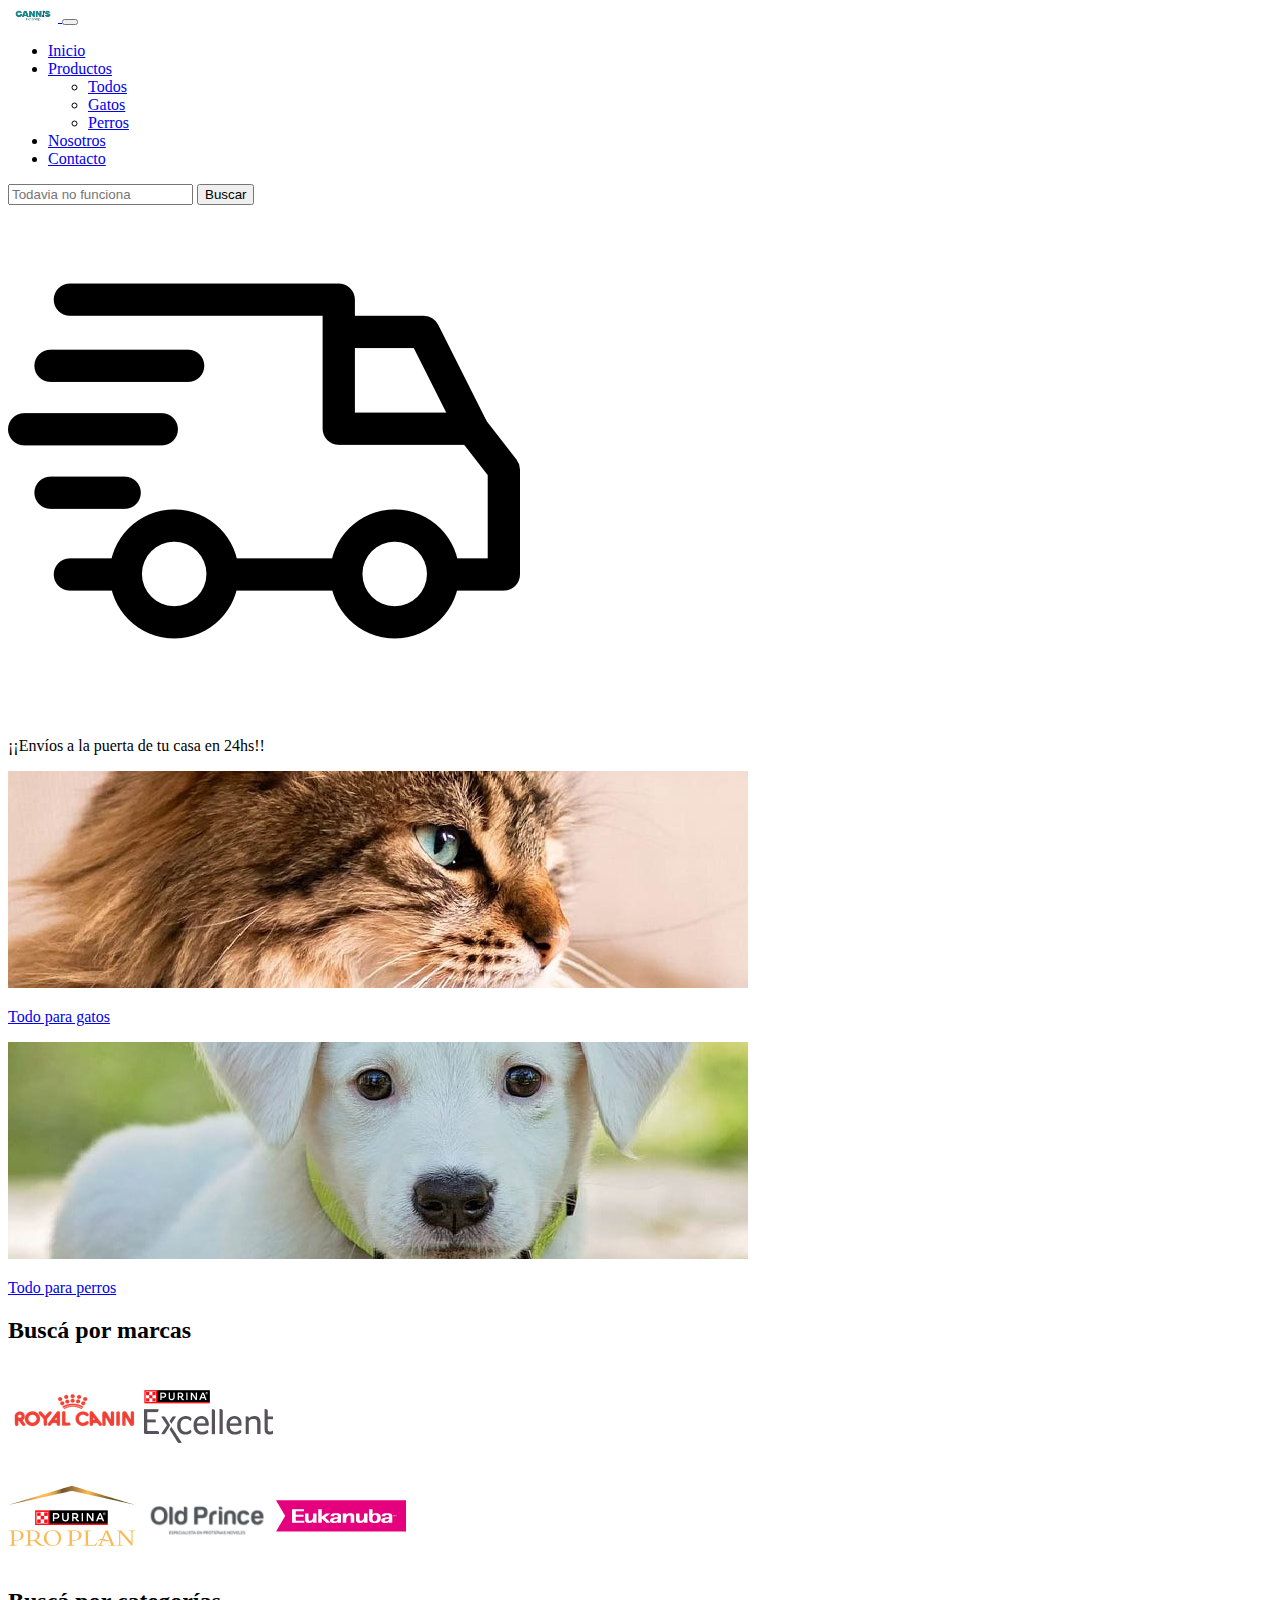
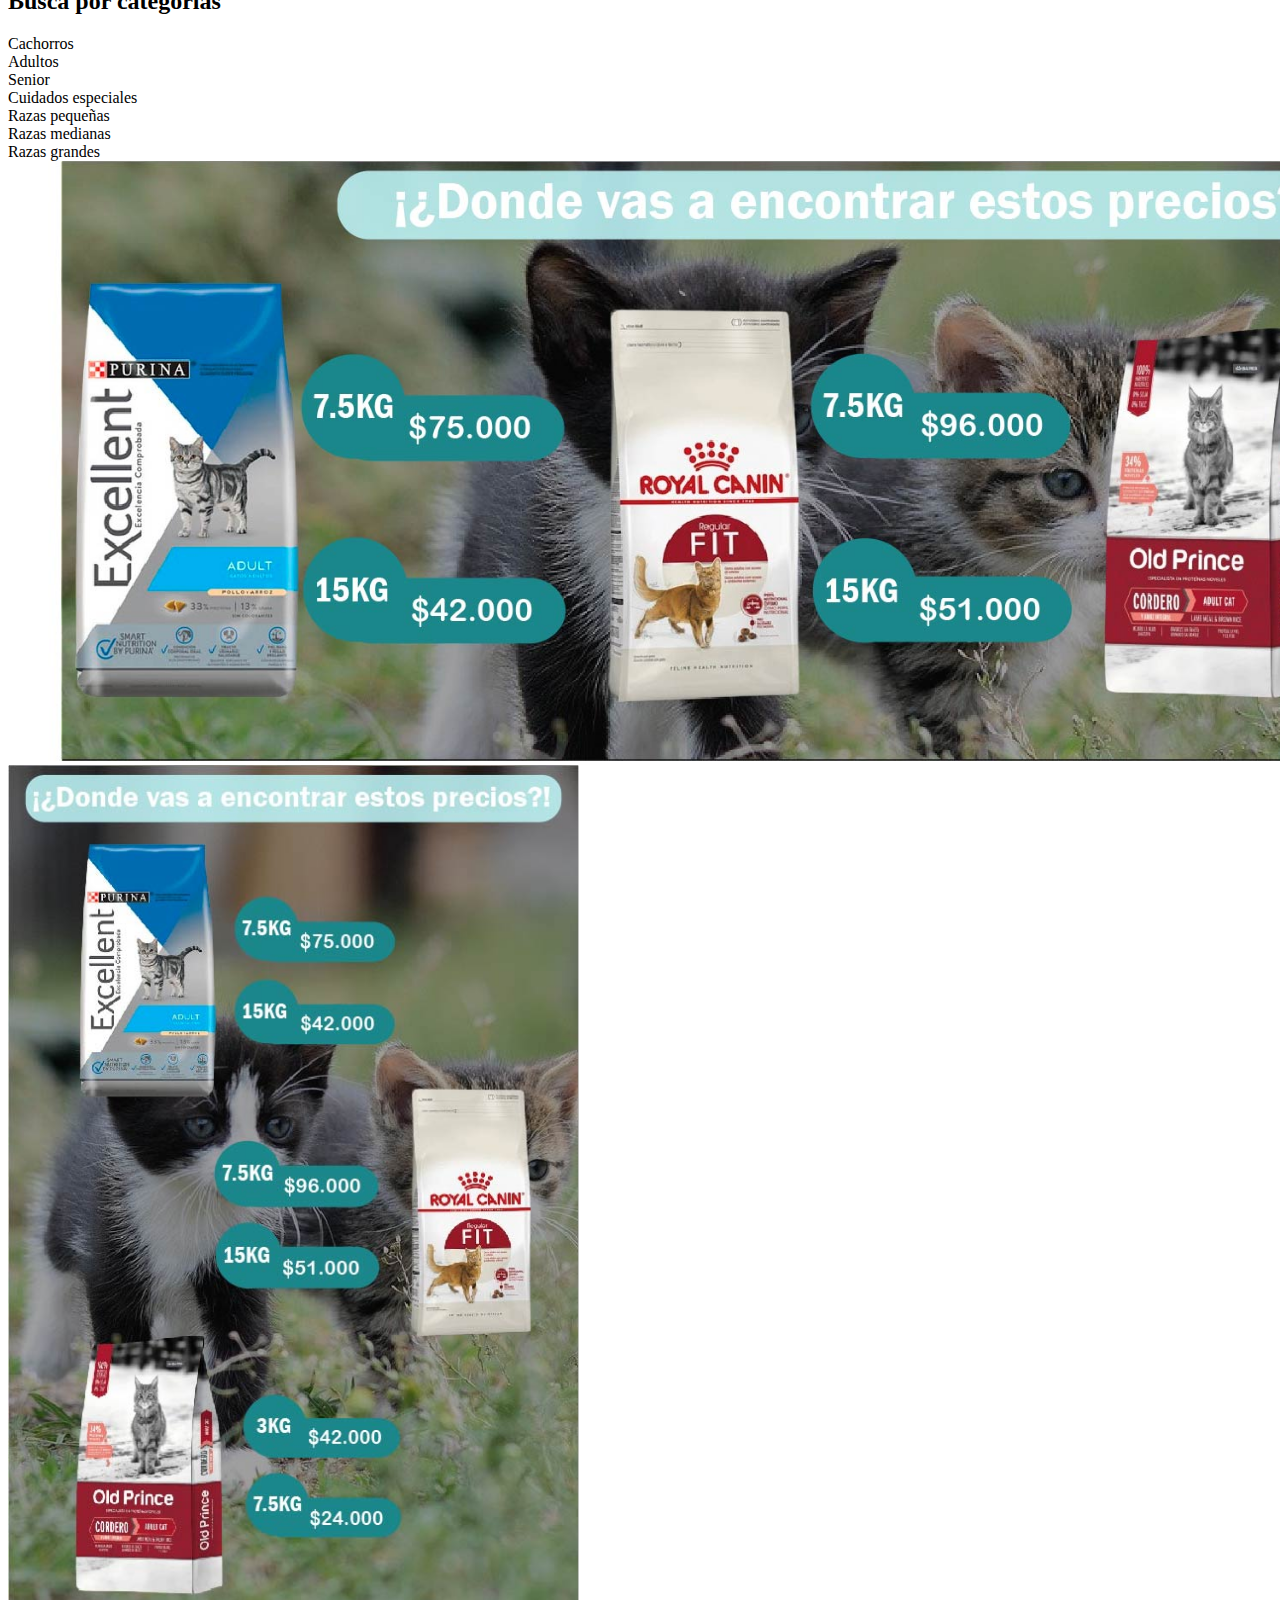
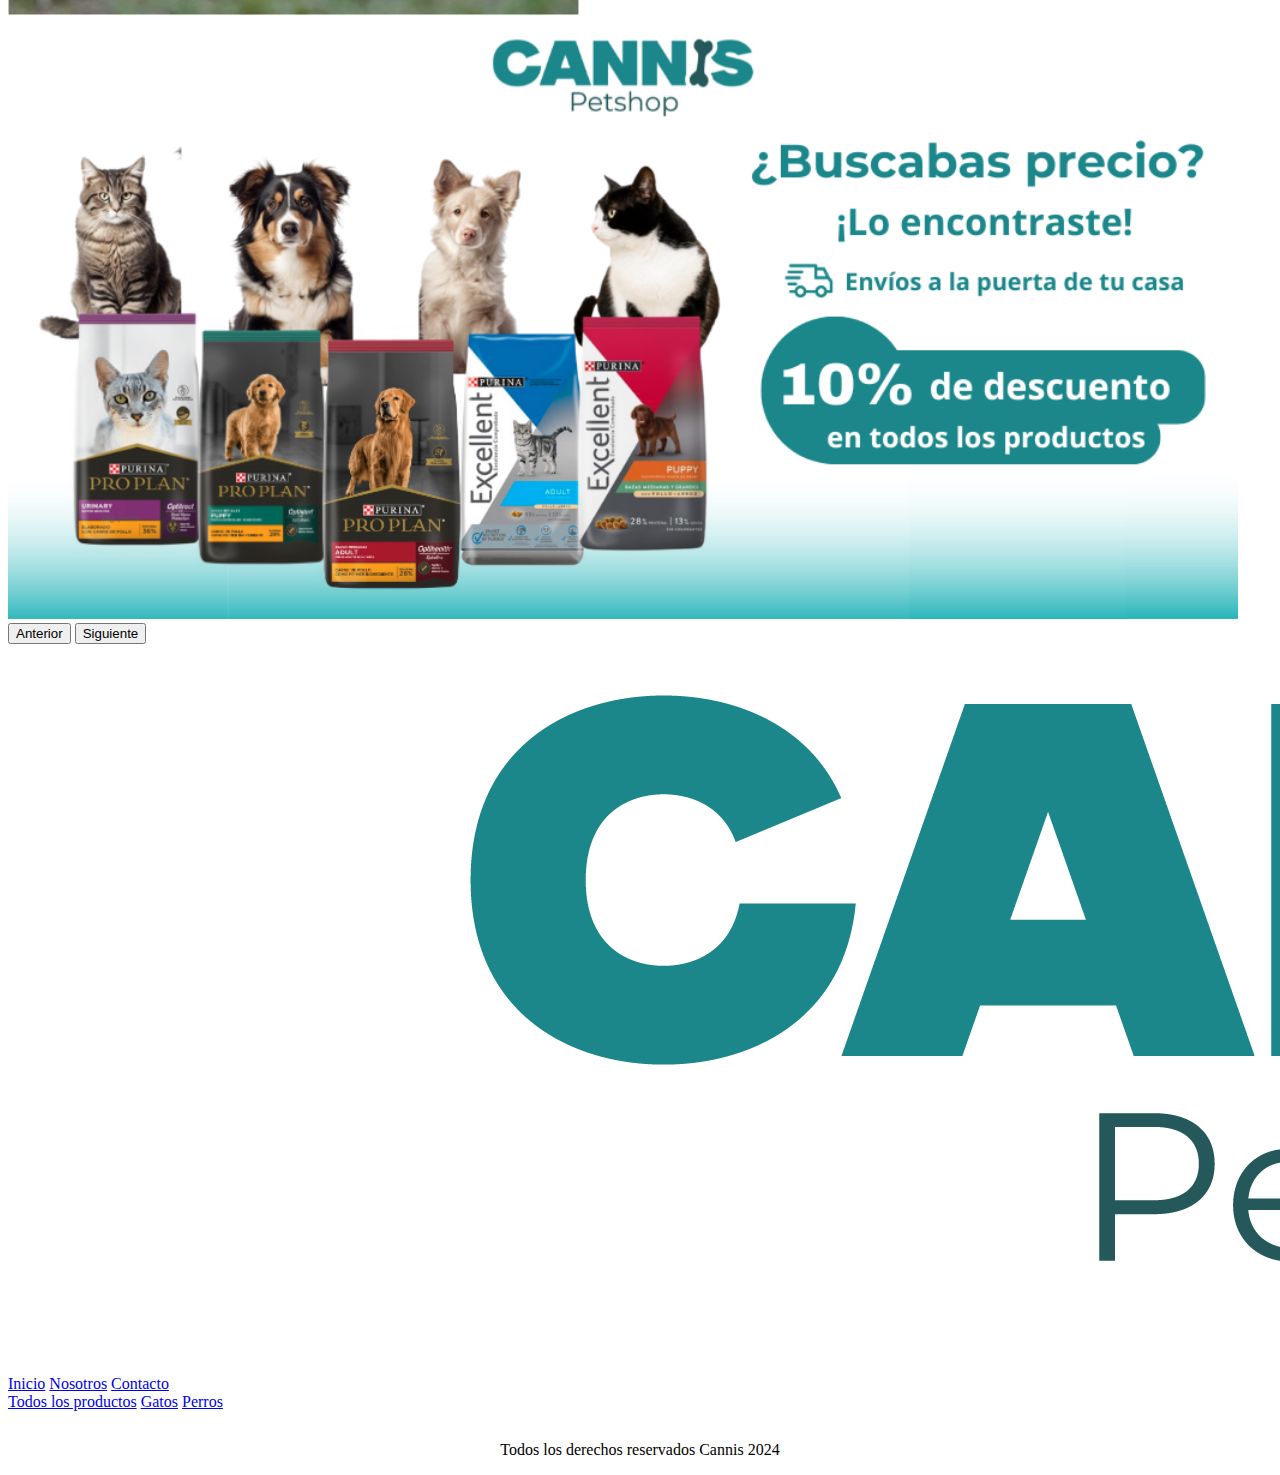
==== commit 4edd7463: "Versión sass" ====
--- a/index.html
+++ b/index.html
@@ -11,7 +11,11 @@
 <link href="https://fonts.googleapis.com/css2?family=Montserrat:ital,wght@0,100..900;1,100..900&family=Nanum+Pen+Script&family=Platypi:ital,wght@0,300..800;1,300..800&family=Roboto+Condensed:ital,wght@0,100..900;1,100..900&display=swap" rel="stylesheet">
     <link href="https://cdn.jsdelivr.net/npm/bootstrap@5.1.3/dist/css/bootstrap.min.css" rel="stylesheet" integrity="sha384-1BmE4kWBq78iYhFldvKuhfTAU6auU8tT94WrHftjDbrCEXSU1oBoqyl2QvZ6jIW3" crossorigin="anonymous">
     <link rel="stylesheet" href="https://cdnjs.cloudflare.com/ajax/libs/font-awesome/6.5.2/css/all.min.css" integrity="sha512-SnH5WK+bZxgPHs44uWIX+LLJAJ9/2PkPKZ5QiAj6Ta86w+fsb2TkcmfRyVX3pBnMFcV7oQPJkl9QevSCWr3W6A==" crossorigin="anonymous" referrerpolicy="no-referrer" />
-    <link rel="stylesheet" href="./css/estilo.css">
+    <link
+    rel="stylesheet"
+    href="https://cdnjs.cloudflare.com/ajax/libs/animate.css/4.1.1/animate.min.css"
+    />
+    <link rel="stylesheet" href="./estilo/estilo.css">
     <title>Cannis Petshop</title>
 </head>
 <body>
@@ -60,7 +64,7 @@
     </div>
     <div class="container-fluid mt-0 mb-0 p-0">
         <div class="row">
-            <div class="col-md-6">
+            <div class="col-md-6 animate__animated animate__zoomIn">
                 <a href="./pages/Gatos.html" class="d-block mb-3 mb-md-0 position-relative overflow-hidden rounded">
                 <img src="img/cat-6593947_1280.jpg" alt="alimento, gatos, envíos, petshop" class="img-fluid w-100">
                 <div class="overlay">
@@ -68,9 +72,9 @@
                 </div>
                 </a>
             </div>
-            <div class="col-md-6">
+            <div class="col-md-6 animate__animated animate__zoomIn">
                 <a href="./pages/Perros.html" class="d-block position-relative overflow-hidden rounded">
-                <img src="img/puppy-1903313_1280.jpg" alt="alimento, perros, comida, a, domicilio" class="img-fluid w-100">
+                <img src="img/puppy-1903313_1280.jpg" alt="alimento, perros, comida, a, domicilio" class="img-fluid w-100 ">
                 <div class="overlay">
                     <p class="text-center text-white mb-0">Todo para perros</p>
                 </div>
@@ -80,14 +84,14 @@
     </div>
     <div class="fondo">
         <h2 class="marcas">Buscá por marcas</h2>
-        <div class="top-images">
+        <div class="top-images animate__animated animate__fadeInUp">
             <img class="expand" src="img/royal.png" alt="Royal, Canin, alimento, mascota">
-            <img class="expand" src="img/excellent2.png" alt="excellent, purina, alimento, mascota, comida, perro, gato">
+            <img class="expand subir" src="img/excellent2.png" alt="excellent, purina, alimento, mascota, comida, perro, gato">
         </div>
-        <div class="bottom-images">
-            <img class="expand" src="img/proplan3.png" alt="proplan, alimento, mascota, perro, gato">
-            <img class="expand" src="img/oldprince.png" alt="old prince, comida, perro, gato">
-            <img class="expand" src="img/eukanuba.png" alt="eukanuba, alimento, perro, gato, petshop">
+        <div class="bottom-images animate__animated animate__fadeInUp">
+            <img class="expand subir" src="img/proplan3.png" alt="proplan, alimento, mascota, perro, gato">
+            <img class="expand subir" src="img/oldprince.png" alt="old prince, comida, perro, gato">
+            <img class="expand subir" src="img/eukanuba.png" alt="eukanuba, alimento, perro, gato, petshop">
         </div>
     </div>
     <div>
